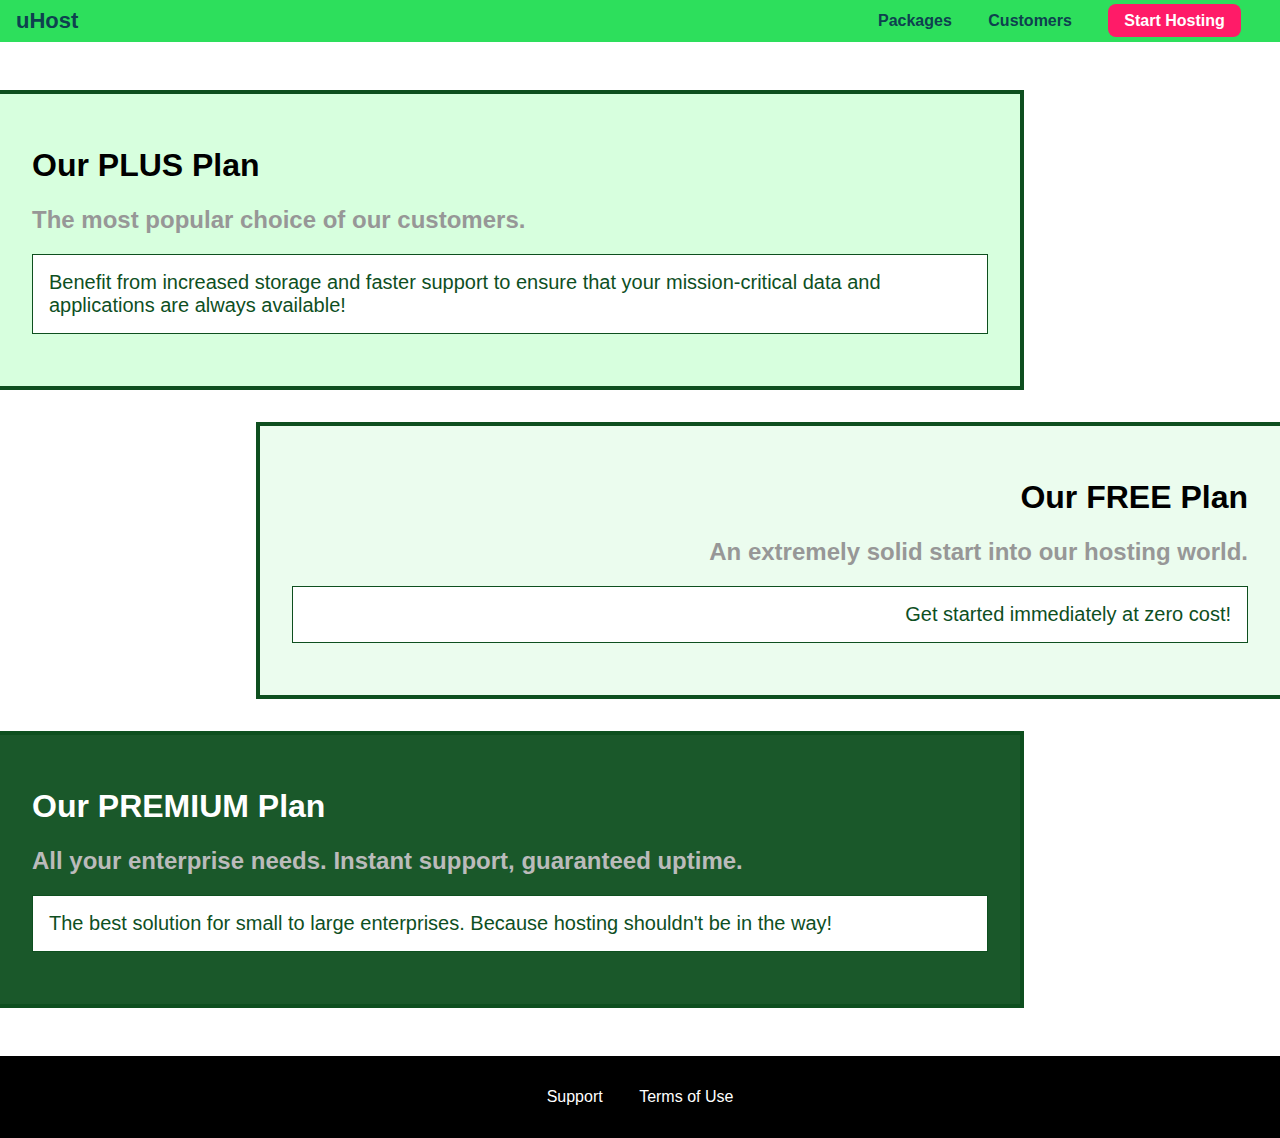
==== packages/index.html @ 6e80aaad "added packages section" ====
<!DOCTYPE html>
<html lang="en">

<head>
    <meta charset="UTF-8">
    <meta http-equiv="X-UA-Compatible" content="ie=edge">
    <title>uHost</title>
    <link rel="shortcut icon" href="icons/favicon.png">
    <link href="https://fonts.googleapis.com/css?family=Montserrat:400,700" rel="stylesheet">
    <link rel="stylesheet" href="../shared.css">
    <link rel="stylesheet" href="packages.css">
</head>
<body>
        <header class="main-header">
                <div>
                    <a href="../index.html" class="main-header__brand">
                        uHost
                    </a>
                </div>
                <nav class="main-nav">
                    <ul class="main-nav__items">
                        <li class="main-nav__item">
                            <a href="index.html">Packages</a>
                        </li>
                        <li class="main-nav__item">
                            <a href="../customers/index.html">Customers</a>
                        </li>
                        <li class="main-nav__item main-nav--cta">
                            <a href="../start-hosting/index.html">Start Hosting</a>
                        </li>
                    </ul>
                </nav>
            </header>
    <main>
        <section class="package" id="plus">
            <a href="#">
                <h1 class="package__title">Our PLUS Plan</h1>
                <h2 class="package__subtitle">The most popular choice of our customers.</h2>
                <p class="package__description">Benefit from increased storage and faster support to ensure that your mission-critical data and applications
                    are always available!</p>
            </a>
        </section>
        <section class="package" id="free">
            <a href="#">
                <h1 class="package__title">Our FREE Plan</h1>
                <h2 class="package__subtitle">An extremely solid start into our hosting world.</h2>
                <p class="package__description">Get started immediately at zero cost!</p>
            </a>
        </section>
        <div class="clear-fix"></div>
        <section class="package package--highlighted" id="premium">
            <a href="#">
                <h1 class="package__title">Our PREMIUM Plan</h1>
                <h2 class="package__subtitle">All your enterprise needs. Instant support, guaranteed uptime. </h2>
                <p class="package__description">The best solution for small to large enterprises. Because hosting shouldn't be in the way!</p>
            </a>
        </section>
    </main>
    <footer class="main-footer">
        <nav>
            <ul class="main-footer__links">
                <li class="main-footer__link">
                    <a href="#">Support</a>
                </li>
                <li class="main-footer__link">
                    <a href="#">Terms of Use</a>
                </li>
            </ul>
        </nav>
    </footer>
</body>
</html>
---- shared.css ----
*{
    box-sizing: border-box;
}

body{
    font-family: Arial, Helvetica, sans-serif;
    margin:0;
}

.main-header{
    background:#2ddf5c;
    width:100%;
    padding:8px 16px;
    
}

.main-header > div {
    display: inline-block;
    vertical-align: middle;
}

.main-header__brand{
    color:#0e414f;
    text-decoration: none;
    font-weight: bold;
    font-size: 22px;
}

.main-nav{
    display: inline-block;
    text-align: right;
    width:calc(100% - 74px);
    vertical-align: middle;
    
}

.main-nav__items{
    margin:0;
    padding:0;
    list-style: none;
}

.main-nav__item {
    display: inline-block;
    margin:0 16px;
}

.main-nav__item a{
    color:#0e414f;
    text-decoration: none;
    font-weight: bold;
    padding:3px 0;

}


.main-nav__item a:hover,
.main-nav__item a:active{
    color:white;
    transition:0.2s;
    border-bottom:5px solid white;
}


.main-nav--cta a{
    color:white;
    background:#ff1b68;
    padding:8px 16px;
    border-radius:8px;
}

.main-nav--cta a:hover,
.main-nav--cta a:active{
color:#ff1b68;
background:white;
border:none
}

.main-footer{
    background:black;
    padding:32px;
    margin-top:48px;
}

.main-footer__links{
    list-style: none;
    margin:0;
    padding:0;
    text-align: center;
}

.main-footer__link{
    display: inline-block;
    margin:0 16px;
}

.main-footer__link a{
    color:white;
    text-decoration: none;
}

.main-footer__link a:hover,
.main-footer__link a:active{
    color:#ccc;
}


.button{
    background:#0e4f1f;
    color:white;
    font:inherit;
    border:1.5px solid #0e414f;
    padding:8px;
    border-radius:8px;
    font-weight: bold;
    cursor: pointer;
}

.button:hover,
.button:active{
background:white;
color:#0e4f1f;
transition:0.2s;
}

.button:focus{
    outline:none;
}
---- packages/packages.css ----
main{
    padding-top:32px;
}

.package a{
    text-decoration: none;
    color:inherit;
    display:block;
    padding:32px;

}

.package{
    background:#90EE90;
    width: 80%;
    border: 4px solid #0e4f1f;
    border-left: none;
    margin: 16px 0;
    padding: 0;
}

.package a {
    text-decoration: none;
    color:inherit;
    display: block;
    padding:32px;
}

.package__subtitle{
    color:#979797;
}

.package__description{
    padding:16px;
    border:1px solid #0e4f1f;
    font-size:20px;
    color:#0e4f1f;
    background:white;

}

.clear-fix{clear:both}

#plus{
    background: rgba(213,255,220,0.95);
}



#free{
    background: rgba(234,252,237,0.95);
    float:right;
    border-right:none;
    border-left:4px solid #0e4f1f;
    text-align: right;
}

#premium{
    background:rgba(14,79,31,0.95);
}

#premium .package__title{
    color:white;
}

#premium .package__subtitle{
    color:#bbb;
}

.package--highlighted{
    background:#0e4f1f;
}

.package:hover,
.package:active,
#free:hover,
#free:active
{
    box-shadow:2px 2px 2px 4px rgba(0,0,0,0.5);
    border-color:#ff5454;
}
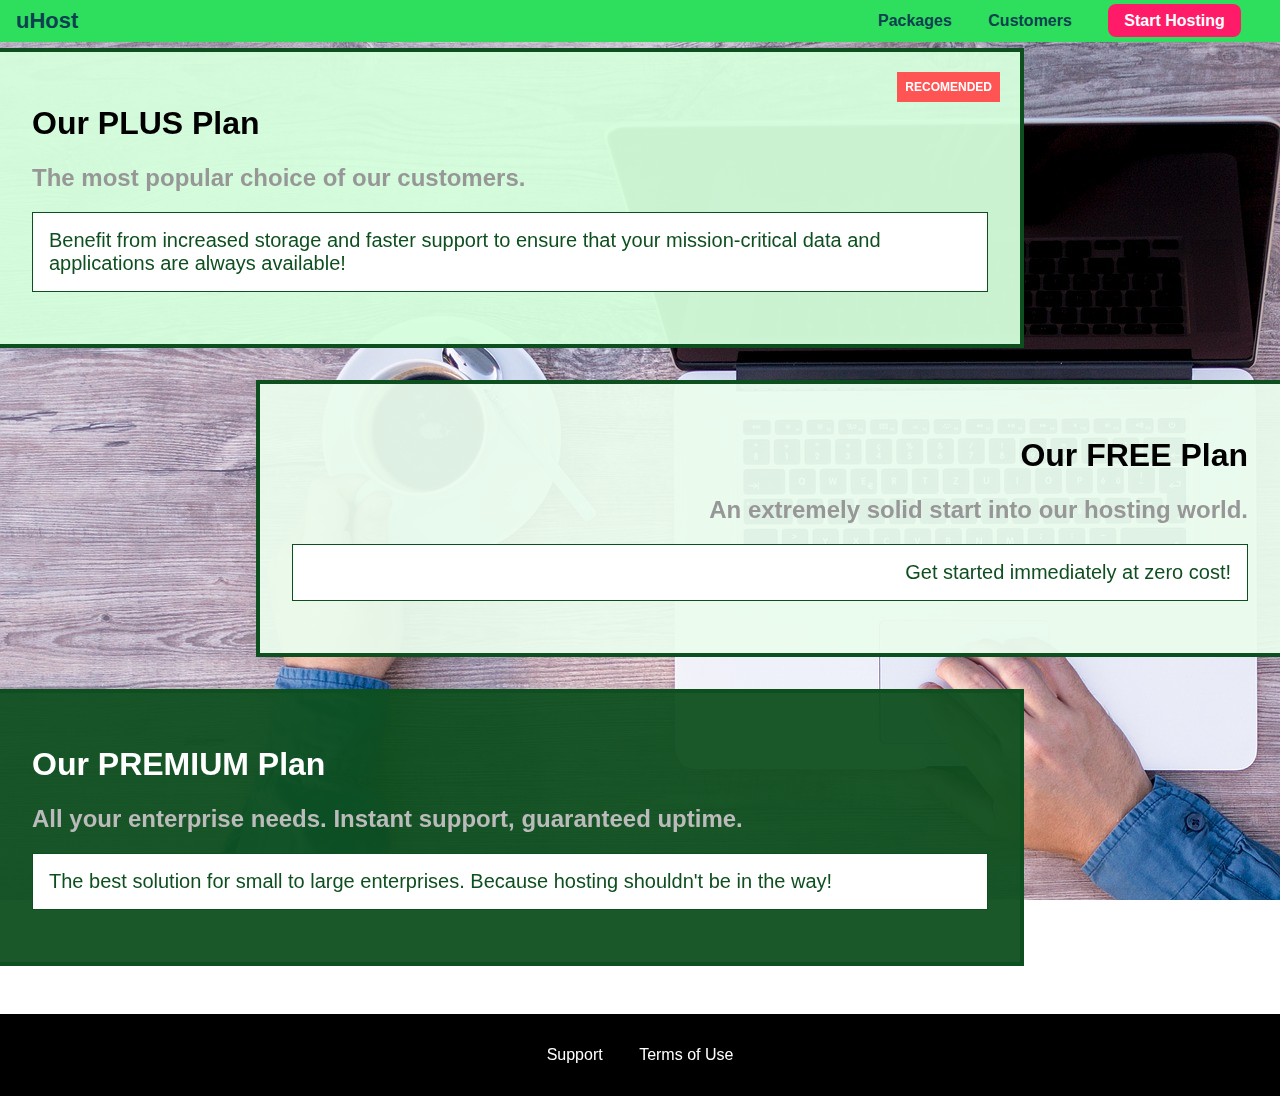
==== commit 2cc1bfc0: "further package page styling" ====
--- a/packages/index.html
+++ b/packages/index.html
@@ -11,6 +11,7 @@
     <link rel="stylesheet" href="packages.css">
 </head>
 <body>
+    <div class="background"></div>
         <header class="main-header">
                 <div>
                     <a href="../index.html" class="main-header__brand">
@@ -35,6 +36,7 @@
         <section class="package" id="plus">
             <a href="#">
                 <h1 class="package__title">Our PLUS Plan</h1>
+                <h2 class="package__badge">RECOMENDED</h2>
                 <h2 class="package__subtitle">The most popular choice of our customers.</h2>
                 <p class="package__description">Benefit from increased storage and faster support to ensure that your mission-critical data and applications
                     are always available!</p>
--- a/shared.css
+++ b/shared.css
@@ -8,9 +8,11 @@
 }
 
 .main-header{
+    position:fixed;
     background:#2ddf5c;
     width:100%;
     padding:8px 16px;
+    z-index:1;
     
 }
 
--- a/packages/packages.css
+++ b/packages/packages.css
@@ -1,5 +1,13 @@
 main{
     padding-top:32px;
+}
+
+.background{
+    background:url("../img/plans-background.jpg");
+    height: 100%;
+    width:100%;
+    position:fixed;
+    z-index:-1;
 }
 
 .package a{
@@ -11,12 +19,11 @@
 }
 
 .package{
-    background:#90EE90;
     width: 80%;
     border: 4px solid #0e4f1f;
     border-left: none;
     margin: 16px 0;
-    padding: 0;
+    position:relative;
 }
 
 .package a {
@@ -24,6 +31,17 @@
     color:inherit;
     display: block;
     padding:32px;
+}
+
+.package__badge{
+    position:absolute;
+    top:0;
+    right:0;
+    margin:20px;
+    font-size:12px;
+    color:white;
+    background: #ff5454;
+    padding:8px;
 }
 
 .package__subtitle{
